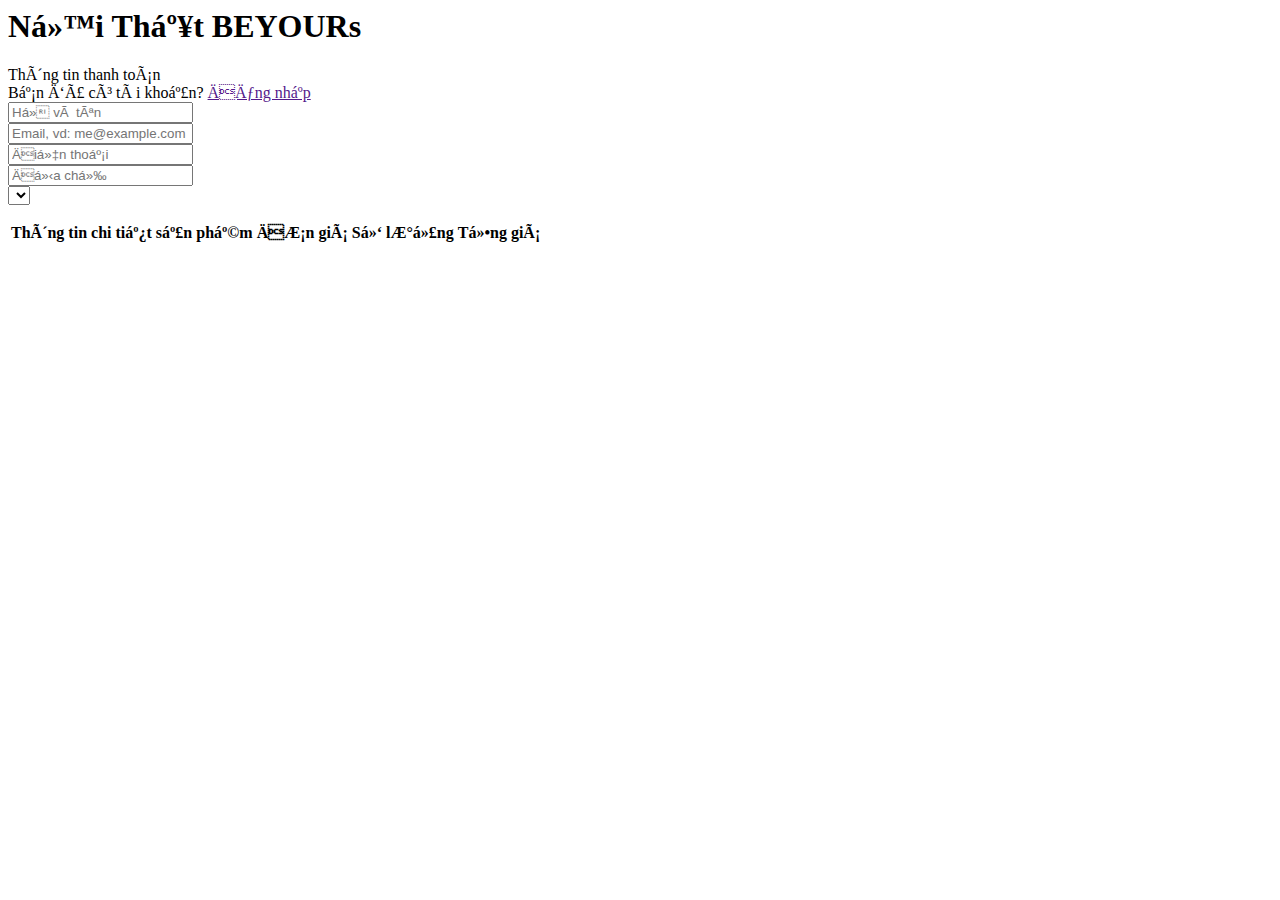
==== checkout.html @ 44892452 "third commit" ====
<!-- <!DOCTYPE html>
<html lang="en">

<head>
    <meta charset="UTF-8">
    <meta http-equiv="X-UA-Compatible" content="IE=edge">
    <meta name="viewport" content="width=device-width, initial-scale=1.0">
    <title>Nội Thất BEYOURs - Thanh Toán Giỏ Hàng</title>
    <link rel="preconnect" href="https://fonts.googleapis.com">
    <link rel="preconnect" href="https://fonts.gstatic.com" crossorigin>
    <link
        href="https://fonts.googleapis.com/css2?family=Montserrat:ital,wght@0,200;0,300;0,400;0,500;1,300&display=swap"
        rel="stylesheet">
    <link rel="stylesheet" href="./main.css">
    <!-- Font Awesome -->
<link rel="stylesheet" href="https://cdnjs.cloudflare.com/ajax/libs/font-awesome/6.4.0/css/all.min.css">
<!-- Bootstrap -->
<link href="https://cdn.jsdelivr.net/npm/bootstrap@5.3.0-alpha3/dist/css/bootstrap.min.css" rel="stylesheet"
    integrity="sha384-KK94CHFLLe+nY2dmCWGMq91rCGa5gtU4mk92HdvYe+M/SXH301p5ILy+dN9+nJOZ" crossorigin="anonymous">

</head>

<body>
    <header class="header container-lg">
        <h1>Nội Thất BEYOURs</h1>
        <div class="title">Thông tin thanh toán</div>
        <div class="content-text">Bạn đã có tài khoản? <a href="">Đăng nhập</a></div>
        <!-- Chỗ này có link a, link với lại trang đăng nhập nha -->
        <div class="row wrapper">
            <form onsubmit="">
                <div class="col-12 mb-3">
                    <input id="name" type="text" placeholder="Họ và tên" class="form-control" required>
                </div>
                <div class="row col-12 mb-3">
                    <div class="col-12 col-lg-6">
                        <input id="email" type="email" placeholder="Email, vd: me@example.com" class="form-control"
                            required>
                    </div>
                    <div class="col-12 col-lg-6"> <input id="number" type="phone-number" placeholder="Điện thoại"
                            class="form-control" required>
                    </div>
                </div>
                <div class="col-12 mb-3">
                    <input id="address" type="text" placeholder="Địa chỉ" class="form-control" required>
                </div>
                <div class="col-12 mb-3">
                    <select class="form-select" id="province" name="province"></select>
                </div>

            </form>
        </div>
        <div class="wrapper">
            <table class="table">
                <thead>
                    <tr>
                        <th scope="col my-title">Thông tin chi tiết sản phẩm</th>
                        <th scope="col my-title">Đơn giá</th>
                        <th scope="col my-title">Số lượng</th>
                        <th scope="col">Tổng giá</th>
                    </tr>
                </thead>
                <tbody id="cart-checkout"></tbody>
        </div>
        </form>
    </header>
    <script src="./products.js"></script>
    <!-- Link Bootstrap -->
    <script src="https://cdn.jsdelivr.net/npm/@popperjs/core@2.11.5/dist/umd/popper.min.js"
        integrity="sha384-Xe+8cL9oJa6tN/veChSP7q+mnSPaj5Bcu9mPX5F5xIGE0DVittaqT5lorf0EI7Vk"
        crossorigin="anonymous"></script>
</body>

</html>
---- main.css ----
/* Đây là màu chủ đạo của website, mình sẽ thường dùng màu này để CSS cho chữ và nút nên Trang tạo 1 biến,
khi nào mn cần CSS màu này thì chỉ cần gọi var(--primary-color) là sẽ đùng được, không cần tra lại mã màu nha */
:root {
    --primary-color: #f26822;
}

/* Phần này Trang reset CSS để bỏ đi những CSS mặc định của trình duyệt thôi nha mn */
* {
    margin: 0;
    padding: 0;
    box-sizing: inherit;
    scroll-behavior: smooth;
}

body {
    font-family: 'Montserrat', sans-serif !important;
    box-sizing: border-box;
}

/* Nút button mình sẽ dùng lại nhiều lần và nó CSS giống nhau nên Trang tạo 1 class chung ở đây,
khi nào mn cần tạo nút này thì chỉ cần add class 'btn' vô là được nhé. */
.my-btn {
    text-decoration: none;
    background: var(--primary-color);
    color: #ffffff;
    font-size: 16px;
    text-transform: uppercase;
    padding: 10px 30px;
    border: 1px solid var(--primary-color);
    border-radius: 25px;
    font-weight: 400;
    line-height: 0.8;
    transition: 0.5s ease;
    display: inline-block;
    font-family: 'Montserrat', sans-serif;
}

.my-btn:hover {
    color: var(--primary-color);
    background-color: #ffffff;
    cursor: pointer;
}

/* Reset a để nó không bị gạch dưới nữa */
a,
a:visited {
    text-decoration: none !important;
    color: inherit;
}

/* Container để đẩy layout vào giữa */
.my-container {
    margin: 0px auto;
    box-sizing: border-box;
    text-align: center;
}

.title-bar {
    background-image: url(//theme.hstatic.net/200000044142/1000773248/14/line.png?v=12015);
    background-repeat: repeat-x;
    background-position: center;
    text-align: center;
    position: relative;
}

.title {
    position: relative;
    font-size: 25px;
    font-weight: 600;
    text-align: center;
    display: inline-block;
    background: #ffffff;
    padding: 0px 20px;
    line-height: 1.4;
    text-transform: unset;
}

.title::before {
    content: " ";
    position: absolute;
    background: #fff;
    width: 40px;
    height: 5px;
    top: 8px;
    right: -40px;
}

.title::after {
    content: " ";
    position: absolute;
    background: #fff;
    width: 40px;
    height: 5px;
    top: 8px;
    left: -40px;
}


/* Section: Sản phẩm tiêu biểu */

/* .caroulsel {
    display: grid;
    flex-wrap: wrap;
    width: 100%;
    justify-content: center;
    align-items: center;
} */

.productsCard {
    /* display: grid;
    grid-template-columns: repeat(auto-fit, minmax(250px, 1fr)); */
    margin-bottom: 30px;
}

.img-container {
    height: 100%;
    width: 100%;
    text-align: center;
    margin: 0 auto;
    overflow: hidden;
    position: relative;
}

.img-container:hover {
    cursor: pointer;
}

.img-container img {
    width: 100%;
    object-fit: cover;
}

.img-container .discount {
    position: absolute;
    top: 5px;
    border-radius: 0px 25px 25px 0px;
    left: -5px;
    background-color: #ff0000;
    padding: 0px 5px;
    font-size: 12px;
    color: #fff;
    display: inline-block;
    text-align: center;
    font-weight: 600;
    height: 20px;
    width: 45px;
    margin-left: 5px;
}

.img-after {
    position: absolute;
    left: 0;
    top: 0;
    transition: 0.2s smooth;
    visibility: hidden;
}

.img-after.active {
    visibility: visible;
}

box-01:hover img:last-child {
    display: block;
}


.box-01 {
    width: 100%;
    text-align: center;
    line-height: 1.6;
    padding-left: 20px;
    display: flex !important;
    flex-direction: column;
    gap: 5px;
}

.box-01 .my-btn {
    width: 100%;
    color: var(--primary-color);
    background: #ffffff;
    border-radius: 3px;
    border: 1px solid;
    font-weight: bold;
    outline: none;
    box-shadow: none;
    text-transform: none;
    font-size: 14px;
}


.box-01 .my-btn:hover {
    width: 100%;
    background: var(--primary-color);
    color: #ffffff;
    cursor: pointer;

}

.box-01 .product-name {
    font-size: 16px;
    color: black;
    overflow: hidden;
    text-overflow: ellipsis;
    font-weight: 600;
    text-transform: uppercase;
    overflow: hidden;
    display: -webkit-box;
    -webkit-box-orient: vertical;
    -webkit-line-clamp: 1;
}

.products {
    display: flex;
    flex-direction: column;
    justify-content: space-evenly;
    gap: 10px;
    height: 160px;
}

.product-info {
    color: #676767;
    margin-bottom: 0;
    line-height: 18px;
    font-weight: 400;
    letter-spacing: 1px;
    text-transform: capitalize;
    overflow: hidden;
display: -webkit-box;
-webkit-box-orient: vertical;
-webkit-line-clamp: 1;

}

.price {
    display: flex;
    align-items: center;
    justify-content: center;
    gap: 0.5rem;
    line-height: 1;
    letter-spacing: 1px;
}

.old-price {
    font-size: 13px;
    color: #999;
    font-weight: 400;
    text-decoration: line-through;
}

.current-price {
    color: var(--primary-color);
    font-weight: 600;
}


#home-flashsale .title {
    font-size: 20px;
    font-weight: 600;
    font-style: italic;
    color: var(--primary-color);
    padding-top: 30px;
    text-transform: capitalize;
    font-family: "Montserrat";
    width: 100%;
    text-align: left;
    position: static;
}



/* Phần này là Flash Sale */

.carousel-container {
    position: relative;
    min-height: 400px;
    margin: 50px auto;
}

.carousel-container .carousel-inner {
    overflow: hidden;
}

.carousel-container .track {
    transition: transform 0.5s;
    flex-wrap: nowrap;
}

.carousel-container .box-01 {
    flex-shrink: 0;
}

.pre-btn,
.next-btn {
    filter: drop-shadow(0 4px 7px rgba(0, 0, 0, 0.15));
    cursor: pointer;
    opacity: 0.7;
    text-align: center;
    color: var(--primary-color);
    font-size: 20px;
    width: 50px;
    height: 50px;
    border-radius: 100%;
    position: absolute;
    z-index: 100;
    top: 50%;
    transform: translateY(-50%);
    background-color: #F5F5F5;
    line-height: 50px;
}

.pre-btn {
    left: 10px;
    display: none;
}

.pre-btn.active {
    display: block;
}

.next-btn {
    right: 10px;

}
.next-btn.hide{
    display:none;
}
.pre-btn:hover,
.next-btn:hover {
    background-color: var(--primary-color);
    color: #fff;
    transition: 0.5s ease;
    opacity: 1;
}



@media only screen and (max-width: 480px) {
    .my-container {
        padding: 0px;
        margin: 0px;
    }

    .box-01 {
        margin: auto;
        padding: 0px;

    }
}

@media screen and (max-width: 768px) {
    .carousel-container {
        width: 80%;
    }
}
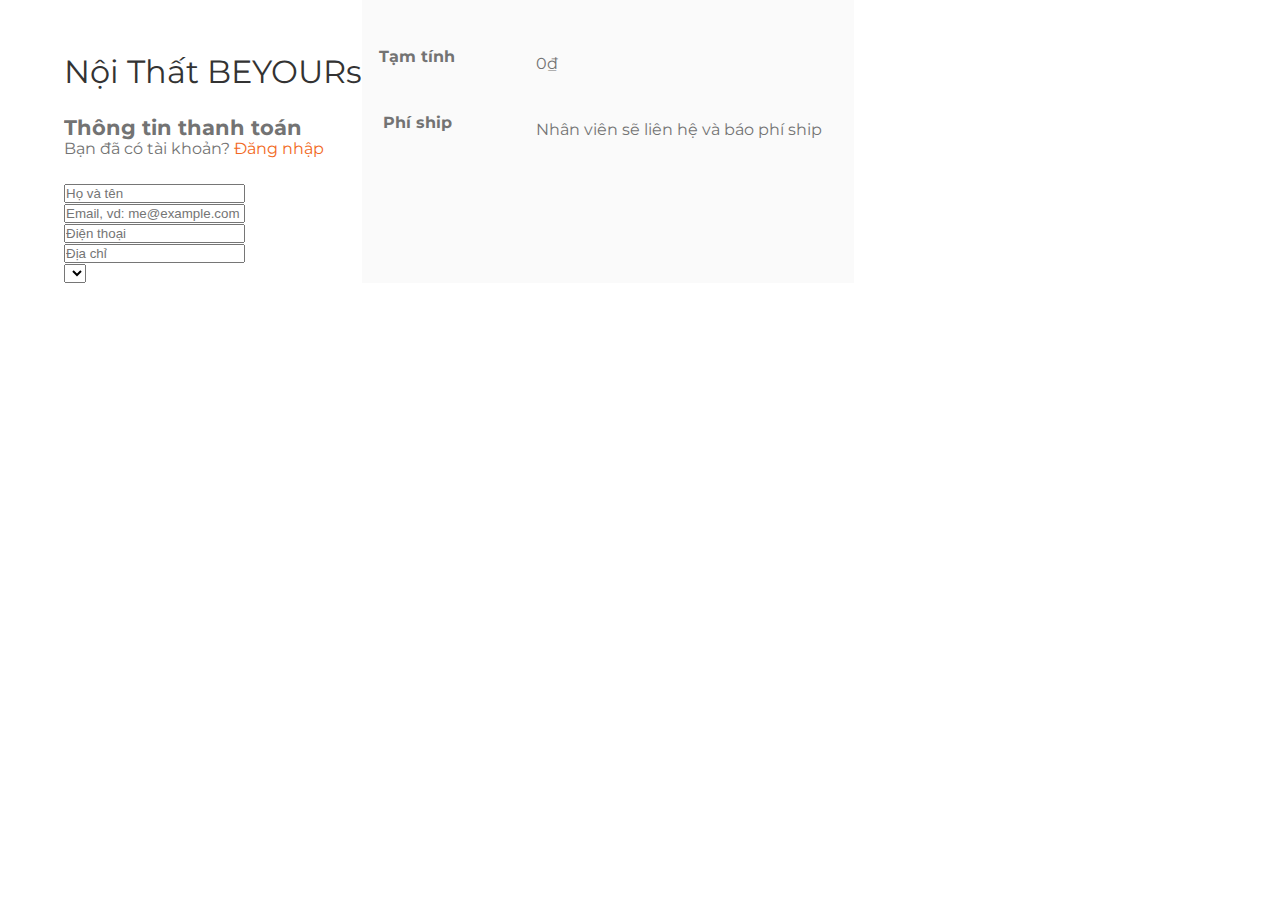
==== commit 05226294: "add render cart" ====
--- a/checkout.html
+++ b/checkout.html
@@ -1,4 +1,4 @@
-<!-- <!DOCTYPE html>
+<!DOCTYPE html>
 <html lang="en">
 
 <head>
@@ -13,57 +13,91 @@
         rel="stylesheet">
     <link rel="stylesheet" href="./main.css">
     <!-- Font Awesome -->
-<link rel="stylesheet" href="https://cdnjs.cloudflare.com/ajax/libs/font-awesome/6.4.0/css/all.min.css">
-<!-- Bootstrap -->
-<link href="https://cdn.jsdelivr.net/npm/bootstrap@5.3.0-alpha3/dist/css/bootstrap.min.css" rel="stylesheet"
-    integrity="sha384-KK94CHFLLe+nY2dmCWGMq91rCGa5gtU4mk92HdvYe+M/SXH301p5ILy+dN9+nJOZ" crossorigin="anonymous">
+    <link rel="stylesheet" href="https://cdnjs.cloudflare.com/ajax/libs/font-awesome/6.4.0/css/all.min.css">
+    <!-- Bootstrap -->
+    <link href="https://cdn.jsdelivr.net/npm/bootstrap@5.3.0-alpha3/dist/css/bootstrap.min.css" rel="stylesheet"
+        integrity="sha384-KK94CHFLLe+nY2dmCWGMq91rCGa5gtU4mk92HdvYe+M/SXH301p5ILy+dN9+nJOZ" crossorigin="anonymous">
 
 </head>
 
 <body>
-    <header class="header container-lg">
-        <h1>Nội Thất BEYOURs</h1>
-        <div class="title">Thông tin thanh toán</div>
-        <div class="content-text">Bạn đã có tài khoản? <a href="">Đăng nhập</a></div>
-        <!-- Chỗ này có link a, link với lại trang đăng nhập nha -->
-        <div class="row wrapper">
-            <form onsubmit="">
-                <div class="col-12 mb-3">
-                    <input id="name" type="text" placeholder="Họ và tên" class="form-control" required>
+    <div id="checkout" class="wrap">
+        <div class="main-content">
+            <header class="header container-lg">
+                <a href="./index.html">
+                    <h1>Nội Thất BEYOURs</h1>
+                </a>
+                <div class="note">
+                    <h2>Thông tin thanh toán</h2>
                 </div>
-                <div class="row col-12 mb-3">
-                    <div class="col-12 col-lg-6">
-                        <input id="email" type="email" placeholder="Email, vd: me@example.com" class="form-control"
+                <div class="content-text">Bạn đã có tài khoản? <a href="">Đăng nhập</a></div>
+            </header>
+            <div class="row">
+                <form onsubmit="" id="myForm">
+                    <div class="col-12 mb-3">
+                        <input id="name" focus="name" type="text" placeholder="Họ và tên" class="form-control" required>
+                    </div>
+                    <div class="row col-12 mb-3">
+                        <div class="col-12 col-lg-6">
+                            <input id="email" focus="email" type="email" placeholder="Email, vd: me@example.com"
+                                class="form-control" required>
+                        </div>
+                        <div class="col-12 col-lg-6"> <input id="number" type="phone-number" placeholder="Điện thoại"
+                                class="form-control" required>
+                        </div>
+                    </div>
+                    <div class="col-12 mb-3">
+                        <input id="address" focus="address" type="text" placeholder="Địa chỉ" class="form-control"
                             required>
                     </div>
-                    <div class="col-12 col-lg-6"> <input id="number" type="phone-number" placeholder="Điện thoại"
-                            class="form-control" required>
+                    <div class="col-12 mb-3">
+                        <select class="form-select" id="province" name="province"></select>
                     </div>
-                </div>
-                <div class="col-12 mb-3">
-                    <input id="address" type="text" placeholder="Địa chỉ" class="form-control" required>
-                </div>
-                <div class="col-12 mb-3">
-                    <select class="form-select" id="province" name="province"></select>
-                </div>
-
-            </form>
+                </form>
+            </div>
         </div>
         <div class="wrapper">
-            <table class="table">
-                <thead>
-                    <tr>
-                        <th scope="col my-title">Thông tin chi tiết sản phẩm</th>
-                        <th scope="col my-title">Đơn giá</th>
-                        <th scope="col my-title">Số lượng</th>
-                        <th scope="col">Tổng giá</th>
-                    </tr>
-                </thead>
-                <tbody id="cart-checkout"></tbody>
+            <div class="checkout">
+                <table class="product-table">
+                    <thead>
+                        <tr>
+                            <th scope="col" class="hidden">Hinh ảnh</th>
+                            <th scope="col" class="hidden">Thông tin chi tiết sản phẩm</th>
+                            <th scope="col" class="hidden">Số lượng</th>
+                            <th scope="col" class="hidden">Đơn giá</th>
+                        </tr>
+                    </thead>
+                    <tbody id="cart-checkout">
+                    </tbody>
+                </table>
+                <table class="total-checkout">
+                    <thead>
+                        <tr>
+                            <th scope="col" class="hidden">Description</th>
+                            <th scope="col" class="hidden">blank</th>
+                            <th scope="col" class="hidden">blank</th>
+                            <th scope="col" class="hidden">Giá</th>
+                        </tr>
+                    </thead>
+                    <tbody id="finalize-fee">
+                        <tr>
+                            <th scope="row">Tạm tính</th>
+                            <td></td>
+                            <td></td>
+                            <td id="total-price"></td>
+                        </tr>
+                        <tr>
+                            <th scope="row">Phí ship</th>
+                            <td></td>
+                            <td></td>
+                            <td>Nhân viên sẽ liên hệ và báo phí ship</td>
+                        </tr>
+                    </tbody>
+                </table>
+            </div>
         </div>
-        </form>
-    </header>
-    <script src="./products.js"></script>
+    </div>
+    <script src="./cart.js"></script>
     <!-- Link Bootstrap -->
     <script src="https://cdn.jsdelivr.net/npm/@popperjs/core@2.11.5/dist/umd/popper.min.js"
         integrity="sha384-Xe+8cL9oJa6tN/veChSP7q+mnSPaj5Bcu9mPX5F5xIGE0DVittaqT5lorf0EI7Vk"
--- a/main.css
+++ b/main.css
@@ -225,9 +225,9 @@
     letter-spacing: 1px;
     text-transform: capitalize;
     overflow: hidden;
-display: -webkit-box;
--webkit-box-orient: vertical;
--webkit-line-clamp: 1;
+    display: -webkit-box;
+    -webkit-box-orient: vertical;
+    -webkit-line-clamp: 1;
 
 }
 
@@ -321,9 +321,11 @@
     right: 10px;
 
 }
-.next-btn.hide{
-    display:none;
-}
+
+.next-btn.hide {
+    display: none;
+}
+
 .pre-btn:hover,
 .next-btn:hover {
     background-color: var(--primary-color);
@@ -332,7 +334,159 @@
     opacity: 1;
 }
 
-
+/* Checkout Website */
+
+#checkout h1 {
+    color: #333333;
+    margin-bottom: 30px;
+    font-weight: normal;
+    line-height: 1em;
+    font-size: 2em;
+    padding-top: 56px;
+}
+
+#checkout h1:hover {
+    cursor: pointer;
+    text-decoration: none;
+    color: #338dbc;
+    transition: color 0.2s ease-in-out;
+}
+
+#checkout h2 {
+    font-size: 1em;
+    line-height: 1em;
+}
+#checkout .content-text{
+    margin-bottom: 25px;
+}
+
+#checkout .content-text a {
+    color: var(--primary-color);
+    transition: color 0.2s ease-in-out;
+}
+
+#checkout .content-text a:hover {
+    color: #338dbc;
+
+}
+
+.wrap {
+    display: flex;
+    color: #737373;
+    width: 90%;
+    margin: auto;
+}
+
+.note {
+    font-size: 1.28571em;
+    line-height: 1em;
+}
+
+.wrapper {
+    background: #fafafa;
+}
+
+.price {
+    display: flex;
+    flex-wrap: column;
+}
+
+.checkout-image {
+    width: 80px;
+    height: 80px;
+    background: #fff;
+    position: relative;
+    border-radius: 20% !important;
+
+}
+
+.checkout-image-container {
+    height: 100%;
+    width: 100%;
+    overflow: hidden;
+    position: relative;
+    border-radius: 20% !important;
+
+}
+
+.checkout-image-container img {
+    width: 100%;
+    object-fit: cover;
+    overflow: hidden;
+}
+
+.quantity {
+    text-align: center;
+    color: #fff;
+    background-color: rgba(153, 153, 153, 0.9);
+    width: 20px;
+    height: 20px;
+    border-radius: 100%;
+    position: absolute;
+    z-index: 100;
+    right: -5px;
+    top: -5px;
+    font-family: Helvetica, sans-serif;
+    line-height: 20px;
+
+}
+.checkout-product-info{
+    display:flex;
+    flex-direction: column;
+}
+#checkout .checkout{
+    margin: 20px 15px;
+}
+#checkout .checkout-name{
+    font-size: 16px;
+    font-weight: 500;
+    text-transform: uppercase;
+    overflow: hidden;
+    display: -webkit-box;
+    -webkit-box-orient: vertical;
+    -webkit-line-clamp: 1;
+}
+
+#checkout .checkout-info{
+    font-size: 12px;
+    text-transform: capitalize;
+    overflow: hidden;
+    display: -webkit-box;
+    -webkit-box-orient: vertical;
+    -webkit-line-clamp: 1;
+}
+#checkout .total-price{
+    font-size: 18px;
+    font-weight: 600;
+    color: var(--primary-color);
+}
+
+#checkout .old-price, .current-price{
+    font-size: 12px;
+}
+#checkout .current-price{
+    color: #737373;
+    font-weight: normal;
+}
+
+input:focus, input:hover{
+    border-color: var(--primary-color) !important;
+    box-shadow: none !important;
+}
+
+.hidden {
+    display: none;
+}
+
+#finalize-fee{
+    border-top: 1px solid #999;
+}
+
+td, tr {
+    margin-top: 50px;
+    padding: 15px;
+    padding-top: 30px
+}
 
 @media only screen and (max-width: 480px) {
     .my-container {
@@ -351,4 +505,8 @@
     .carousel-container {
         width: 80%;
     }
+    .wrap{
+        display:block;
+    }
+
 }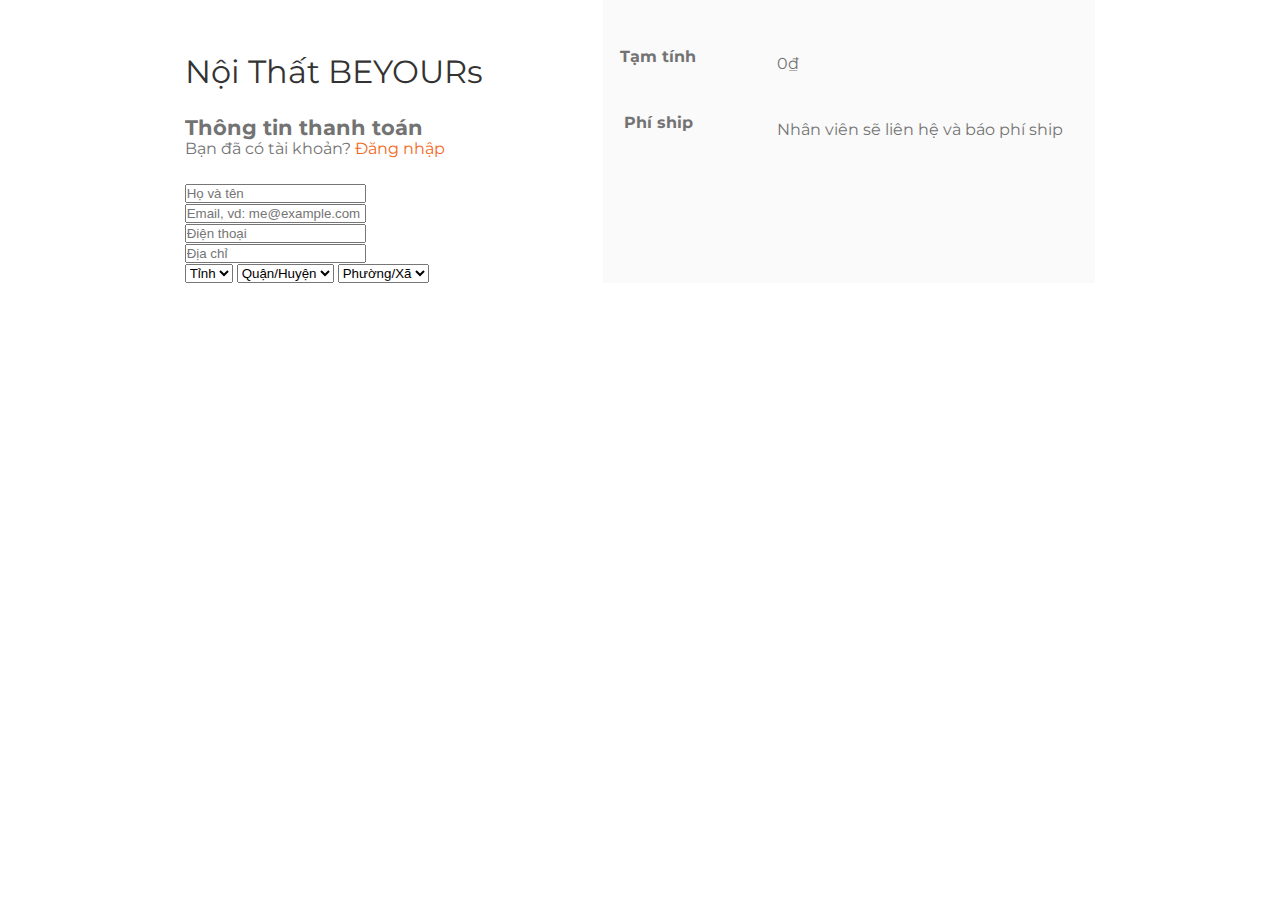
==== commit 17e29a0f: "add form validation" ====
--- a/checkout.html
+++ b/checkout.html
@@ -34,25 +34,45 @@
             </header>
             <div class="row">
                 <form onsubmit="" id="myForm">
+                    <div class="col-12 mb-3 form-group">
+                        <input id="name" focus="name" type="text" placeholder="Họ và tên" class="form-control" required>
+                        <span class="form-message"></span>
+                    </div>
                     <div class="col-12 mb-3">
-                        <input id="name" focus="name" type="text" placeholder="Họ và tên" class="form-control" required>
-                    </div>
-                    <div class="row col-12 mb-3">
-                        <div class="col-12 col-lg-6">
+                        <div class="col-12 col-lg-6 mb-3 form-group">
                             <input id="email" focus="email" type="email" placeholder="Email, vd: me@example.com"
                                 class="form-control" required>
+                            <span class="form-message"></span>
                         </div>
-                        <div class="col-12 col-lg-6"> <input id="number" type="phone-number" placeholder="Điện thoại"
-                                class="form-control" required>
+                        <!-- </div> -->
+                        <!-- <div class="col-12 mb-3 form-group">  -->
+                        <div class="col-12 col-lg-6 mb-3 form-group">
+                            <input id="phone-number" type="number" placeholder="Điện thoại" class="form-control"
+                                required>
+                            <span class="form-message"></span>
                         </div>
+
                     </div>
-                    <div class="col-12 mb-3">
+                    <div class="col-12 mb-3 form-group">
                         <input id="address" focus="address" type="text" placeholder="Địa chỉ" class="form-control"
                             required>
+                        <span class="form-message"></span>
+
                     </div>
-                    <div class="col-12 mb-3">
-                        <select class="form-select" id="province" name="province"></select>
-                    </div>
+                    <form class="dropdown-group">
+                        <select id="Province" size="1">
+                            <option value="" selected="selected">Tỉnh</option>
+                        </select>
+
+                        <select id="District" size="1">
+                            <option value="" selected="selected">Quận/Huyện</option>
+                        </select>
+
+                        <select id="Ward" size="1">
+                            <option value="" selected="selected">Phường/Xã</option>
+                        </select>
+
+                    </form>
                 </form>
             </div>
         </div>
@@ -98,10 +118,34 @@
         </div>
     </div>
     <script src="./cart.js"></script>
+    <script src="./form.js"></script>
+
     <!-- Link Bootstrap -->
     <script src="https://cdn.jsdelivr.net/npm/@popperjs/core@2.11.5/dist/umd/popper.min.js"
         integrity="sha384-Xe+8cL9oJa6tN/veChSP7q+mnSPaj5Bcu9mPX5F5xIGE0DVittaqT5lorf0EI7Vk"
         crossorigin="anonymous"></script>
+    <!-- Config -->
+    <script>
+
+        document.addEventListener('DOMContentLoaded', function () {
+            Validator({
+                form: '#myForm',
+                formGroupSelector: '.form-group',
+                errorSelector: '.form-message',
+                rules: [
+                    Validator.isRequired('#name', 'Vui lòng nhập tên'),
+                    Validator.isEmail('#email'),
+                    Validator.isPhoneNumber('#phone-number'),
+                    Validator.isRequired('#address', 'Vui lòng nhập địa chỉ')
+                ],
+                onSubmit: function (data) {
+                    // Call API
+                    console.log(data);
+                }
+            });
+        });
+
+    </script>
 </body>
 
 </html>--- a/main.css
+++ b/main.css
@@ -372,6 +372,7 @@
 
 .wrap {
     display: flex;
+    justify-content: space-evenly;
     color: #737373;
     width: 90%;
     margin: auto;
@@ -480,8 +481,16 @@
 
 #finalize-fee{
     border-top: 1px solid #999;
-}
-
+    width:100%;
+}
+.form-group.invalid .form-control {
+    border-color: #f33a58;
+}
+
+.form-group.invalid .form-message {
+    color: #f33a58;
+    font-size: 10px;
+}
 td, tr {
     margin-top: 50px;
     padding: 15px;
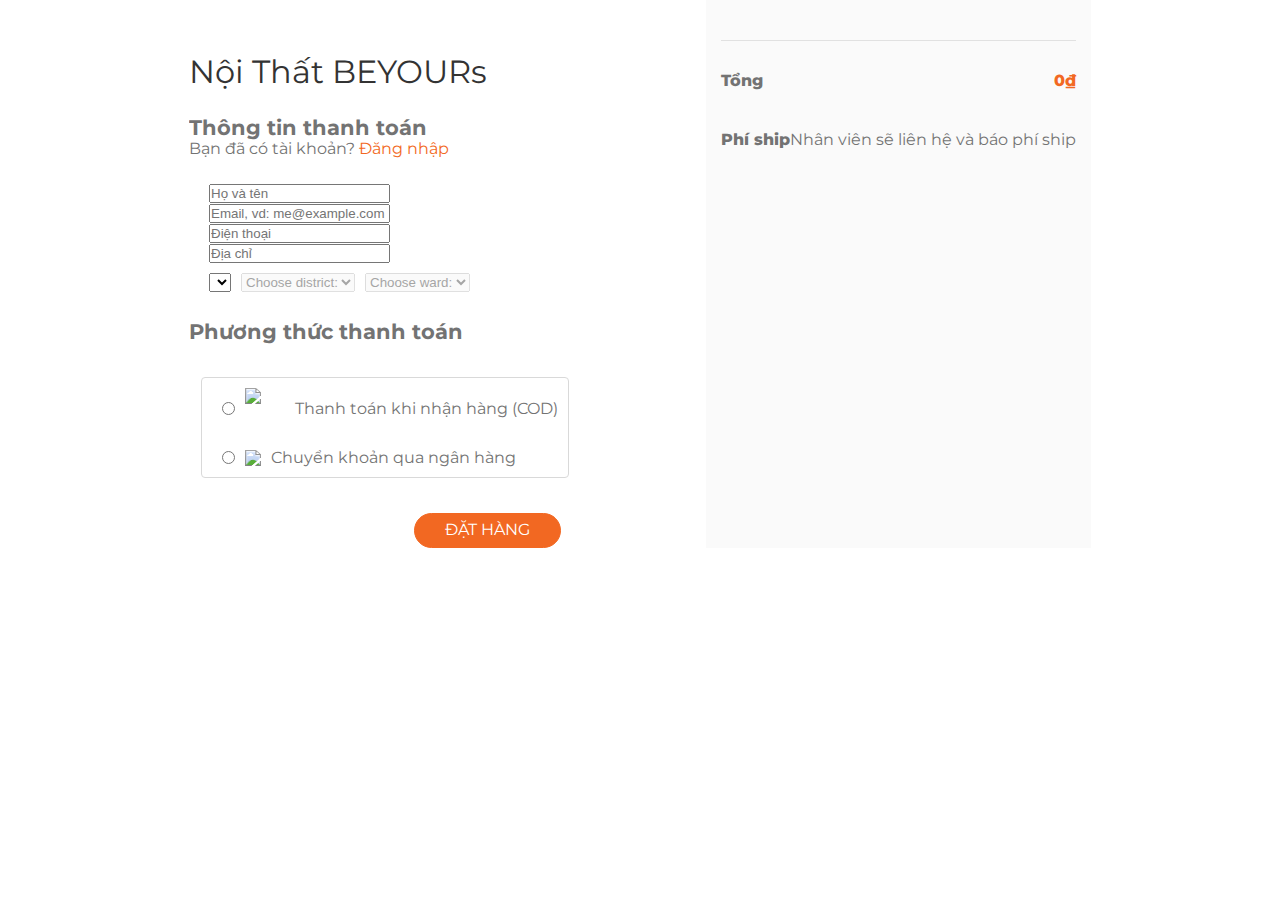
==== commit 607ce82c: "add all functions" ====
--- a/checkout.html
+++ b/checkout.html
@@ -27,55 +27,97 @@
                 <a href="./index.html">
                     <h1>Nội Thất BEYOURs</h1>
                 </a>
-                <div class="note">
+                <div class="section-title">
                     <h2>Thông tin thanh toán</h2>
                 </div>
                 <div class="content-text">Bạn đã có tài khoản? <a href="">Đăng nhập</a></div>
             </header>
-            <div class="row">
-                <form onsubmit="" id="myForm">
-                    <div class="col-12 mb-3 form-group">
-                        <input id="name" focus="name" type="text" placeholder="Họ và tên" class="form-control" required>
-                        <span class="form-message"></span>
-                    </div>
-                    <div class="col-12 mb-3">
-                        <div class="col-12 col-lg-6 mb-3 form-group">
+            <form action="" method="POST" class="form" id="personal-info">
+                    <div class="row">
+                        <div class="col-12 form-group">
+                            <input id="name" focus="name" type="text" placeholder="Họ và tên" class="form-control"
+                                required>
+                            <span class="form-message"></span>
+                        </div>
+
+                        <div class="col-12 col-md-6 form-group">
                             <input id="email" focus="email" type="email" placeholder="Email, vd: me@example.com"
                                 class="form-control" required>
                             <span class="form-message"></span>
                         </div>
-                        <!-- </div> -->
-                        <!-- <div class="col-12 mb-3 form-group">  -->
-                        <div class="col-12 col-lg-6 mb-3 form-group">
+
+                        <div class="col-12 col-md-6 form-group">
                             <input id="phone-number" type="number" placeholder="Điện thoại" class="form-control"
                                 required>
                             <span class="form-message"></span>
                         </div>
 
-                    </div>
-                    <div class="col-12 mb-3 form-group">
-                        <input id="address" focus="address" type="text" placeholder="Địa chỉ" class="form-control"
-                            required>
-                        <span class="form-message"></span>
-
-                    </div>
-                    <form class="dropdown-group">
-                        <select id="Province" size="1">
-                            <option value="" selected="selected">Tỉnh</option>
+                        <div class="col-12 form-group">
+                            <input id="address" focus="address" type="text" placeholder="Địa chỉ" class="form-control"
+                                required>
+                            <span class="form-message"></span>
+                        </div>
+                    </div>
+                </form>
+
+                <form id="dropdown-group">
+                    <div class="dropdown-container">
+
+                        <select class="form-select" name="" id="province" size="1">
+
                         </select>
-
-                        <select id="District" size="1">
-                            <option value="" selected="selected">Quận/Huyện</option>
+                        <select class="form-select" name="" id="district" size="1" disabled>
+                            <option value="" selected="selected">Choose district:</option>
                         </select>
-
-                        <select id="Ward" size="1">
-                            <option value="" selected="selected">Phường/Xã</option>
+                        <select class="form-select" name="" id="ward" size="1" disabled>
+                            <option value="" selected="selected">Choose ward:</option>
                         </select>
-
-                    </form>
+                    </div>
                 </form>
-            </div>
+
+
+                <div class="section-title container-lg">
+                    <h2>Phương thức thanh toán</h2>
+                </div>
+                <form id="shipping-form">
+                    <div class="my-form-check form-check">
+                        <label class="form-check-label"></label>
+                        <input class="form-check-input" type="radio" name="COD"/>
+                        <div class="shipping-option-img">
+                            <img src="https://hstatic.net/0/0/global/design/seller/image/payment/cod.svg?v=4">
+                        </div>
+                        <div class="option-text">Thanh toán khi nhận hàng (COD)</div>
+                    </div>
+                    <div class="blank-slate">Chính sách thanh toán:
+                        - Đối với đơn hàng có giá trị dưới 1.000.000đ: Quý khách vui lòng thanh toán khi nhận hàng.
+                        - Đối với đơn hàng có giá trị từ 1.000.000đ:
+                        + Tại nội thành TP.HCM: Quý khách thanh toán trước tối thiểu 50% giá trị đơn hàng và thanh
+                        toán phần còn lại khi nhận hàng.
+                        + Tại ngoại thành TP.HCM và các tỉnh: Quý khách thanh toán 100% giá trị đơn hàng trước khi
+                        BEYOURs giao hàng.
+                        BEYOURs xin trân trọng cảm ơn.
+                    </div>
+
+                    <div class="my-form-check form-check">
+                        <label class="form-check-label"></label>
+                        <input class="form-check-input" type="radio" name="bank-transfer"/>
+                        <img src="https://hstatic.net/0/0/global/design/seller/image/payment/other.svg?v=4">
+                        <div class="option-text">Chuyển khoản qua ngân hàng</div>
+                    </div>
+                    <div class="blank-slate">Nội dung chuyển khoản:
+                        SĐT_Mã đơn_Tên
+                        Thông tin chuyển khoản:
+                        MBBANK - CN Quận Phú Nhuận - TP.HCM
+                        Số tài khoản: 068068068
+                        Chủ tài khoản: CTY CP THUONG MAI & XUAT NHAP KHAU R.I.M
+                    </div>
+                </form>
+                <button id="form-submit" class="my-btn">Đặt hàng</button>
+
+            
         </div>
+
+
         <div class="wrapper">
             <div class="checkout">
                 <table class="product-table">
@@ -99,47 +141,60 @@
                             <th scope="col" class="hidden">Giá</th>
                         </tr>
                     </thead>
-                    <tbody id="finalize-fee">
-                        <tr>
-                            <th scope="row">Tạm tính</th>
-                            <td></td>
-                            <td></td>
-                            <td id="total-price"></td>
-                        </tr>
-                        <tr>
-                            <th scope="row">Phí ship</th>
-                            <td></td>
-                            <td></td>
-                            <td>Nhân viên sẽ liên hệ và báo phí ship</td>
-                        </tr>
-                    </tbody>
+                    <div id="finalize-fee">
+                        <div class="fee-wrapper">
+                            <div class="inner-content">Tổng</div>
+                            <div id="total-price"></div>
+
+                        </div>
+                        <div class="fee-wrapper">
+
+                            <div class="inner-content">Phí ship</div>
+                            <div class="text">Nhân viên sẽ liên hệ và báo phí ship</td>
+
+                            </div>
+
+                            </tbody>
                 </table>
             </div>
         </div>
     </div>
+    </div>
+    <!-- Cart Render -->
     <script src="./cart.js"></script>
+    <!-- Form Validation -->
     <script src="./form.js"></script>
-
+    <!-- Dropdown box & API cho các tỉnh -->
+    <script src="https://cdnjs.cloudflare.com/ajax/libs/jquery/3.6.0/jquery.min.js"
+        integrity="sha512-894YE6QWD5I59HgZOGReFYm4dnWc1Qt5NtvYSaNcOP+u1T9qYdvdihz0PPSiiqn/+/3e7Jo4EaG7TubfWGUrMQ=="
+        crossorigin="anonymous" referrerpolicy="no-referrer"></script>
+    <script src="https://cdnjs.cloudflare.com/ajax/libs/axios/0.26.1/axios.min.js"
+        integrity="sha512-bPh3uwgU5qEMipS/VOmRqynnMXGGSRv+72H/N260MQeXZIK4PG48401Bsby9Nq5P5fz7hy5UGNmC/W1Z51h2GQ=="
+        crossorigin="anonymous" referrerpolicy="no-referrer"></script>
     <!-- Link Bootstrap -->
     <script src="https://cdn.jsdelivr.net/npm/@popperjs/core@2.11.5/dist/umd/popper.min.js"
         integrity="sha384-Xe+8cL9oJa6tN/veChSP7q+mnSPaj5Bcu9mPX5F5xIGE0DVittaqT5lorf0EI7Vk"
         crossorigin="anonymous"></script>
+    <script src="./dropdown.js"></script>
+
     <!-- Config -->
     <script>
 
         document.addEventListener('DOMContentLoaded', function () {
             Validator({
-                form: '#myForm',
+                form: '#personal-info',
                 formGroupSelector: '.form-group',
                 errorSelector: '.form-message',
                 rules: [
                     Validator.isRequired('#name', 'Vui lòng nhập tên'),
                     Validator.isEmail('#email'),
                     Validator.isPhoneNumber('#phone-number'),
-                    Validator.isRequired('#address', 'Vui lòng nhập địa chỉ')
+                    Validator.isRequired('#address', 'Vui lòng nhập địa chỉ'),
+                    Validator.isRequired('#province', 'Vui lòng chọn'),
+                    Validator.isRequired('#ward', 'Vui lòng chọn'),
+                    Validator.isRequired('#district', 'Vui lòng chọn')
                 ],
                 onSubmit: function (data) {
-                    // Call API
                     console.log(data);
                 }
             });
--- a/main.css
+++ b/main.css
@@ -159,10 +159,6 @@
     visibility: visible;
 }
 
-box-01:hover img:last-child {
-    display: block;
-}
-
 
 .box-01 {
     width: 100%;
@@ -356,7 +352,8 @@
     font-size: 1em;
     line-height: 1em;
 }
-#checkout .content-text{
+
+#checkout .content-text {
     margin-bottom: 25px;
 }
 
@@ -370,6 +367,20 @@
 
 }
 
+.blank-slate {
+    background: #fafafa;
+    white-space: pre-line;
+    padding: 1.5em;
+    text-align: center;
+    padding: 1.5em;
+    margin: 0px;
+    word-wrap: break-word;
+    word-break: break-word;
+    display: none;
+}
+.blank-slate.active{
+    display: block;
+}
 .wrap {
     display: flex;
     justify-content: space-evenly;
@@ -378,9 +389,10 @@
     margin: auto;
 }
 
-.note {
+.section-title {
     font-size: 1.28571em;
     line-height: 1em;
+    margin-top: 20px;
 }
 
 .wrapper {
@@ -431,14 +443,17 @@
     line-height: 20px;
 
 }
-.checkout-product-info{
-    display:flex;
+
+.checkout-product-info {
+    display: flex;
     flex-direction: column;
 }
-#checkout .checkout{
+
+#checkout .checkout {
     margin: 20px 15px;
 }
-#checkout .checkout-name{
+
+#checkout .checkout-name {
     font-size: 16px;
     font-weight: 500;
     text-transform: uppercase;
@@ -448,7 +463,7 @@
     -webkit-line-clamp: 1;
 }
 
-#checkout .checkout-info{
+#checkout .checkout-info {
     font-size: 12px;
     text-transform: capitalize;
     overflow: hidden;
@@ -456,33 +471,76 @@
     -webkit-box-orient: vertical;
     -webkit-line-clamp: 1;
 }
-#checkout .total-price{
+
+#checkout .total-price {
     font-size: 18px;
     font-weight: 600;
     color: var(--primary-color);
 }
 
-#checkout .old-price, .current-price{
+#checkout .old-price,
+.current-price {
     font-size: 12px;
 }
-#checkout .current-price{
+
+#checkout .current-price {
     color: #737373;
     font-weight: normal;
 }
 
-input:focus, input:hover{
+#dropdown-group .dropdown-container {
+    display: flex;
+    gap: 10px;
+    margin-top: 10px;
+    margin-bottom: 30px;
+}
+
+.main-content .my-btn{
+    float: right;
+    margin-right: 20px;
+}
+
+input:focus,
+input:hover {
     border-color: var(--primary-color) !important;
     box-shadow: none !important;
 }
 
+input:checked[type=radio] {
+    background-color: var(--primary-color);
+    border-color: var(--primary-color);
+}
+
+option:focus {
+    background-color: var(--primary-color);
+    border-color: var(--primary-color);
+    box-shadow: none !important;
+
+}
+
 .hidden {
     display: none;
 }
 
-#finalize-fee{
-    border-top: 1px solid #999;
-    width:100%;
-}
+.product-table {
+    margin-bottom: 20px;
+}
+
+#finalize-fee {
+    display: flex;
+    flex-direction: column;
+    gap: 20px;
+    padding-top: 20px;
+    border-top: 1px solid #e1e1e1;
+}
+
+#finalize-fee .fee-wrapper {
+    width: 100%;
+    display: flex;
+    justify-content: space-between;
+    padding: 10px 0px;
+}
+
 .form-group.invalid .form-control {
     border-color: #f33a58;
 }
@@ -490,14 +548,59 @@
 .form-group.invalid .form-message {
     color: #f33a58;
     font-size: 10px;
-}
-td, tr {
+    padding: 4px 0 0;
+
+}
+
+td,
+tr {
     margin-top: 50px;
-    padding: 15px;
-    padding-top: 30px
-}
-
-@media only screen and (max-width: 480px) {
+    padding: 25px;
+    padding-top: 30px;
+    padding-right: 0px;
+}
+
+.inner-content {
+    font-weight: 800
+}
+
+#total-price {
+    font-weight: 800;
+    color: var(--primary-color)
+}
+
+.my-form-check {
+    display: flex !important;
+    gap: 10px;
+    align-items: center;
+    padding: 10px;
+}
+
+.shipping-option-img {
+    width: 40px;
+    height: 40px;
+    overflow: hidden;
+}
+
+.shipping-option-img img {
+    width: 100%;
+    object-fit: cover;
+}
+
+form {
+    margin: 0 20px;
+}
+
+#shipping-form {
+    display: flex;
+    flex-direction: column;
+    margin: 35px 12px;
+    border: 1px solid #d9d9d9;
+    border-radius: 4px;
+}
+
+
+@media only screen and (max-width: 500px) {
     .my-container {
         padding: 0px;
         margin: 0px;
@@ -508,14 +611,23 @@
         padding: 0px;
 
     }
+
+    #dropdown-group .dropdown-container {
+        display: block;
+    }
+
+    #cart-checkout .pricing-display {
+        display: none;
+    }
 }
 
 @media screen and (max-width: 768px) {
     .carousel-container {
         width: 80%;
     }
-    .wrap{
-        display:block;
+
+    .wrap {
+        display: block;
     }
 
 }